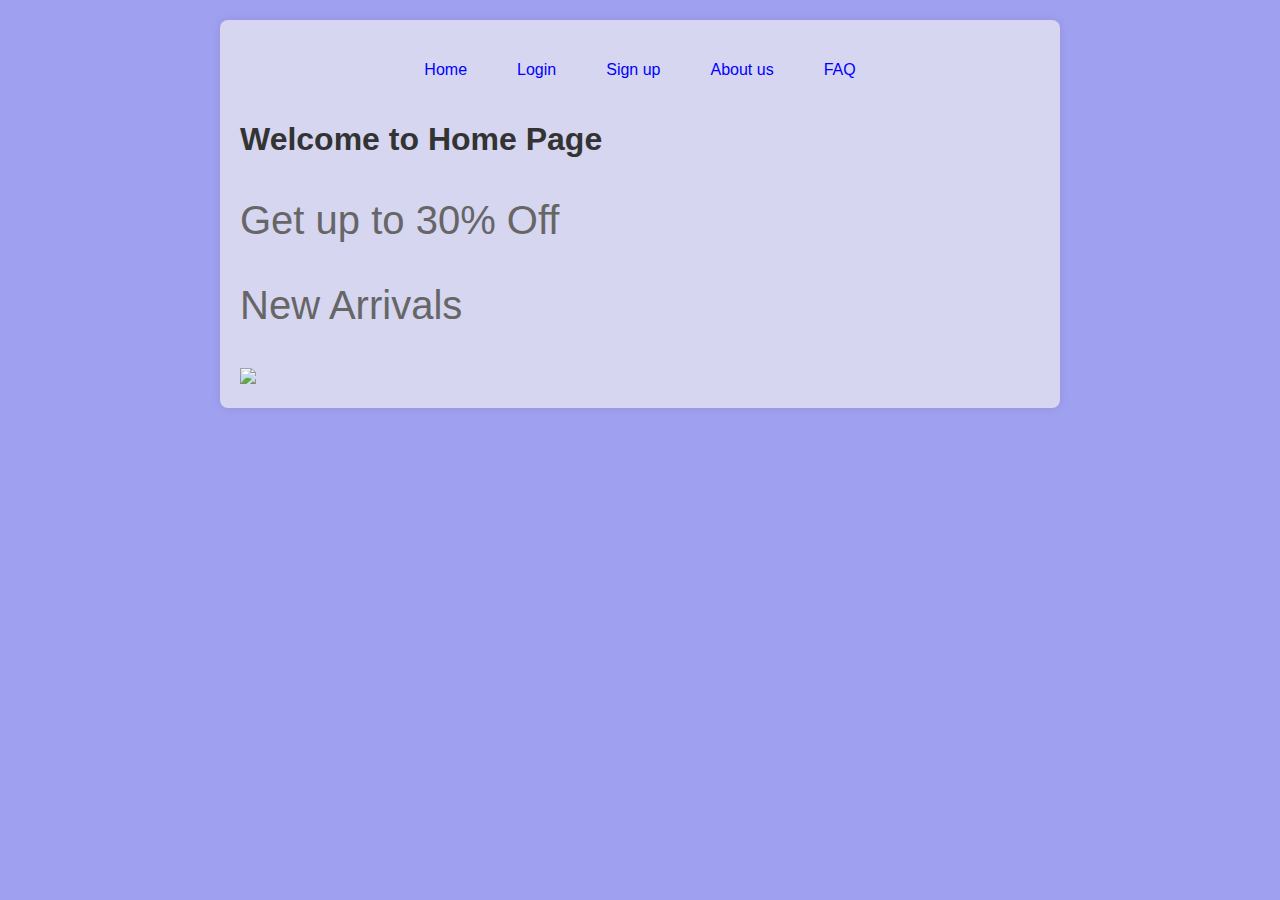
==== index.html @ f2c3ed33 "image update" ====
<!DOCTYPE html>
<html lang="en">
<head>
    <meta charset="UTF-8">
    <meta name="viewport" content="width=device-width, initial-scale=1.0">
    <title>My Home Page</title>
    <style>
        body {
            font-family: Arial, sans-serif;
            margin: 0;
            padding: 0;
            background-color:rgb(160, 160, 241);
        }
        .container {
            max-width: 800px;
            margin: 20px auto;
            padding: 20px;
            background-color: rgb(214, 214, 241);
            border-radius: 8px;
            box-shadow: 0 0 10px rgba(0,0,0,0.1);
            
        }
        h1 {
            color: #333;
        }
        p {
            color: #666;
        }
        .gridbox{
            display: flex;
            
            justify-content: center;
            gap: 40px;
        }
            
        
        .text{
            font-size: 40px;
            padding-bottom: -10lpx;    
        }

        
        .link{
            color: blue;
            padding: 5px;
        }
        .link:hover{
            color: white;
            background-color:rgb(28, 28, 97);
        }

    </style>
</head>
<body>
    <div class="container">
        <div class="gridbox">
        <p class="link">Home</p>
        <p class="link">Login</p>
        <p class="link">Sign up</p>
        <p class="link">About us</p>
        <p class="link">FAQ</p>
        </div>    
        <h1>Welcome to  Home Page</h1>
        
        <p class="text">Get up to 30% Off</p>
        <p class="text">New Arrivals</p>
        <img src="ecommes/image folder/e7bc9ff4-a6e7-460f-83e1-65ca466d60b7.jfif" >
    </div>
</body>
</html>
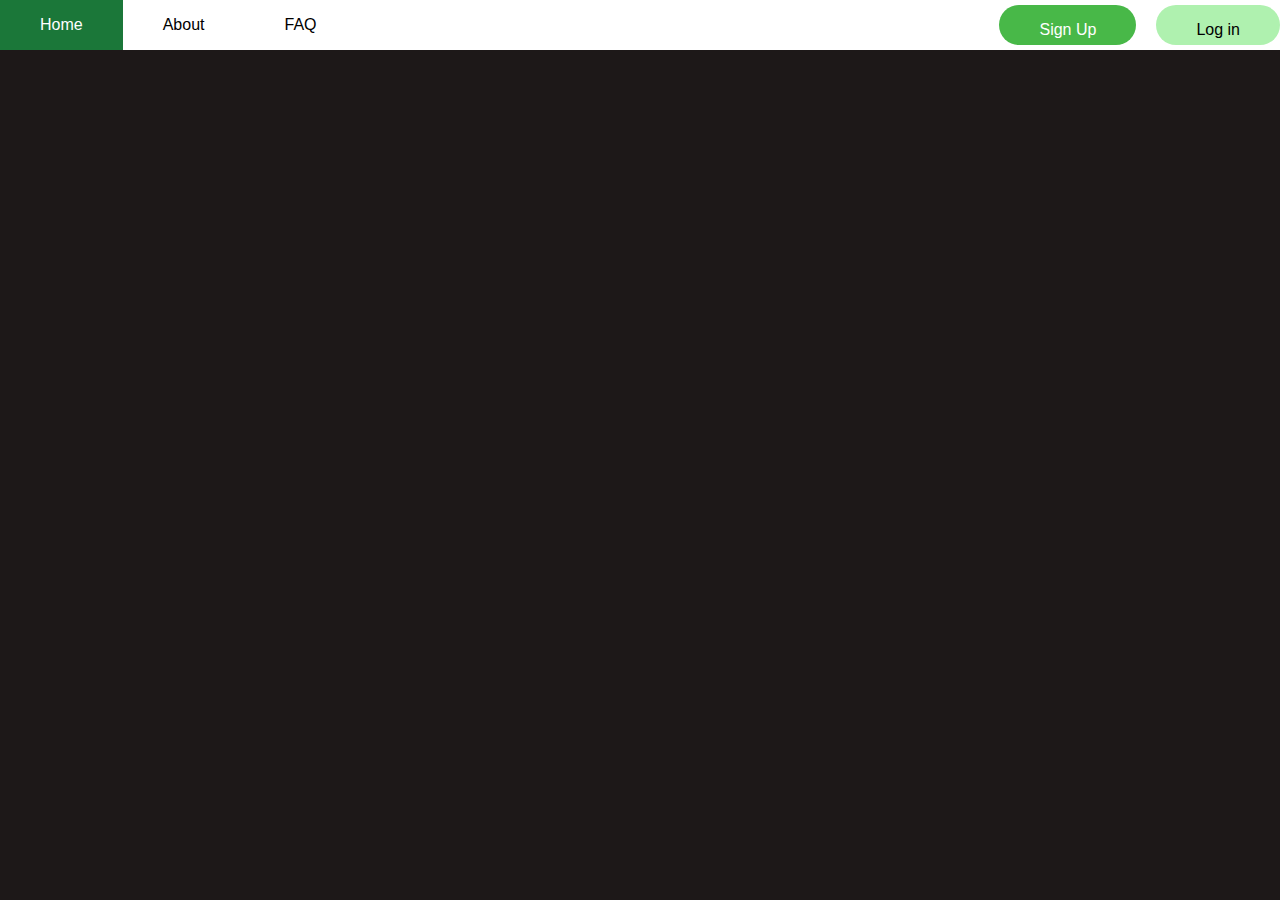
==== commit 6aff9aa7: "new page" ====
--- a/index.html
+++ b/index.html
@@ -1,70 +1,22 @@
 <!DOCTYPE html>
-<html lang="en">
-<head>
-    <meta charset="UTF-8">
-    <meta name="viewport" content="width=device-width, initial-scale=1.0">
-    <title>My Home Page</title>
-    <style>
-        body {
-            font-family: Arial, sans-serif;
-            margin: 0;
-            padding: 0;
-            background-color:rgb(160, 160, 241);
-        }
-        .container {
-            max-width: 800px;
-            margin: 20px auto;
-            padding: 20px;
-            background-color: rgb(214, 214, 241);
-            border-radius: 8px;
-            box-shadow: 0 0 10px rgba(0,0,0,0.1);
-            
-        }
-        h1 {
-            color: #333;
-        }
-        p {
-            color: #666;
-        }
-        .gridbox{
-            display: flex;
-            
-            justify-content: center;
-            gap: 40px;
-        }
-            
-        
-        .text{
-            font-size: 40px;
-            padding-bottom: -10lpx;    
-        }
+<html>
+    <head>
+        <title></title>
+        <link rel="stylesheet"
+        href="./css/style.css">
+    </head>
+    <body>
+        <div class="navbar">
+            <div class="one">
+                <p class="index"><a href="index.html">Home</a></p>
+                <p><a href="about.html">About</a></p>
+                <p><a href="faq.html">FAQ</a></p>
+            </div>
+            <div class="two">
+                <p class="signup"><a href="signup.html">Sign Up</a></p>
+                <p class="login"><a href="login.html">Log in</a></p>
+            </div>
+        </div>
 
-        
-        .link{
-            color: blue;
-            padding: 5px;
-        }
-        .link:hover{
-            color: white;
-            background-color:rgb(28, 28, 97);
-        }
-
-    </style>
-</head>
-<body>
-    <div class="container">
-        <div class="gridbox">
-        <p class="link">Home</p>
-        <p class="link">Login</p>
-        <p class="link">Sign up</p>
-        <p class="link">About us</p>
-        <p class="link">FAQ</p>
-        </div>    
-        <h1>Welcome to  Home Page</h1>
-        
-        <p class="text">Get up to 30% Off</p>
-        <p class="text">New Arrivals</p>
-        <img src="ecommes/image folder/e7bc9ff4-a6e7-460f-83e1-65ca466d60b7.jfif" >
-    </div>
-</body>
+    </body>
 </html>--- a/css/style.css
+++ b/css/style.css
@@ -0,0 +1,120 @@
+/*** The new CSS Reset - version 1.2.0 (last updated 23.7.2021) ***/
+
+/* Remove all the styles of the "User-Agent-Stylesheet", except for the 'display' property */
+*:where(:not(iframe, canvas, img, svg, video):not(svg *)) {
+    all: unset;
+    display: revert;
+  }
+  
+  /* Preferred box-sizing value */
+  *,
+  *::before,
+  *::after {
+    box-sizing: border-box;
+  }
+  
+  /*
+    Remove list styles (bullets/numbers)
+    in case you use it with normalize.css
+  */
+  ol, ul {
+    list-style: none;
+  }
+  
+  /* For images to not be able to exceed their container */
+  img {
+    max-width: 100%;
+  }
+  
+  /* Removes spacing between cells in tables */
+  table {
+    border-collapse: collapse;
+  }
+  
+  /* Revert the 'white-space' property for textarea elements on Safari */
+  textarea {
+    white-space: revert;
+  }
+.navbar{
+    display: flex;
+    background-color: white;
+    justify-content: space-between;
+    font-family:Rubik,sans-serif;
+    text-align: center;
+    padding-top: 0px;
+    padding-bottom: 0px;
+    margin-top: 0px;
+    margin-bottom: 0px;
+    height: 50px;
+
+}
+
+.navbar p{
+  text-align: center;
+  
+  padding-right: 40px;
+  padding-left: 40px;
+  margin-top: 0px;
+  margin-bottom: 0px;
+  padding-top: 16px;
+  padding-bottom: 16px;
+  
+}
+.one{
+    display: flex;
+    justify-content: flex-start;
+    align-self: center;
+    
+    
+    padding-top: 15px;
+    padding-bottom: 15px;
+    margin-top: 0px;
+    margin-bottom: 0px;
+  
+    
+}
+p:hover{
+    color: white;
+    background-color: rgb(27, 119, 57);
+    
+    cursor: pointer;
+    
+}
+.two{
+    display: flex;
+    justify-content: flex-end;
+    
+    margin-bottom: 37px;
+    align-self: center;
+    gap: 20px;
+    height: 4px;
+    
+    }
+.signup{
+    background-color: rgb(72, 184, 72);
+    border-radius: 30px;
+    color: white;
+    padding-right: 10px;
+    padding-left: 10px;
+    padding-top: 16px;
+    padding-bottom: 16px;
+    height: 40px;
+    align-content: center;
+    
+}
+.login{
+    background-color: rgb(175, 241, 175);
+    border-radius: 30px;
+    padding-left: 10px;
+    padding-right: 10px;
+    height: 40px;
+    padding-top: 16px;
+    padding-bottom: 16px;
+    align-content: center;
+    
+    
+}
+ body{
+    background-color: rgb(29, 24, 24);
+}
+
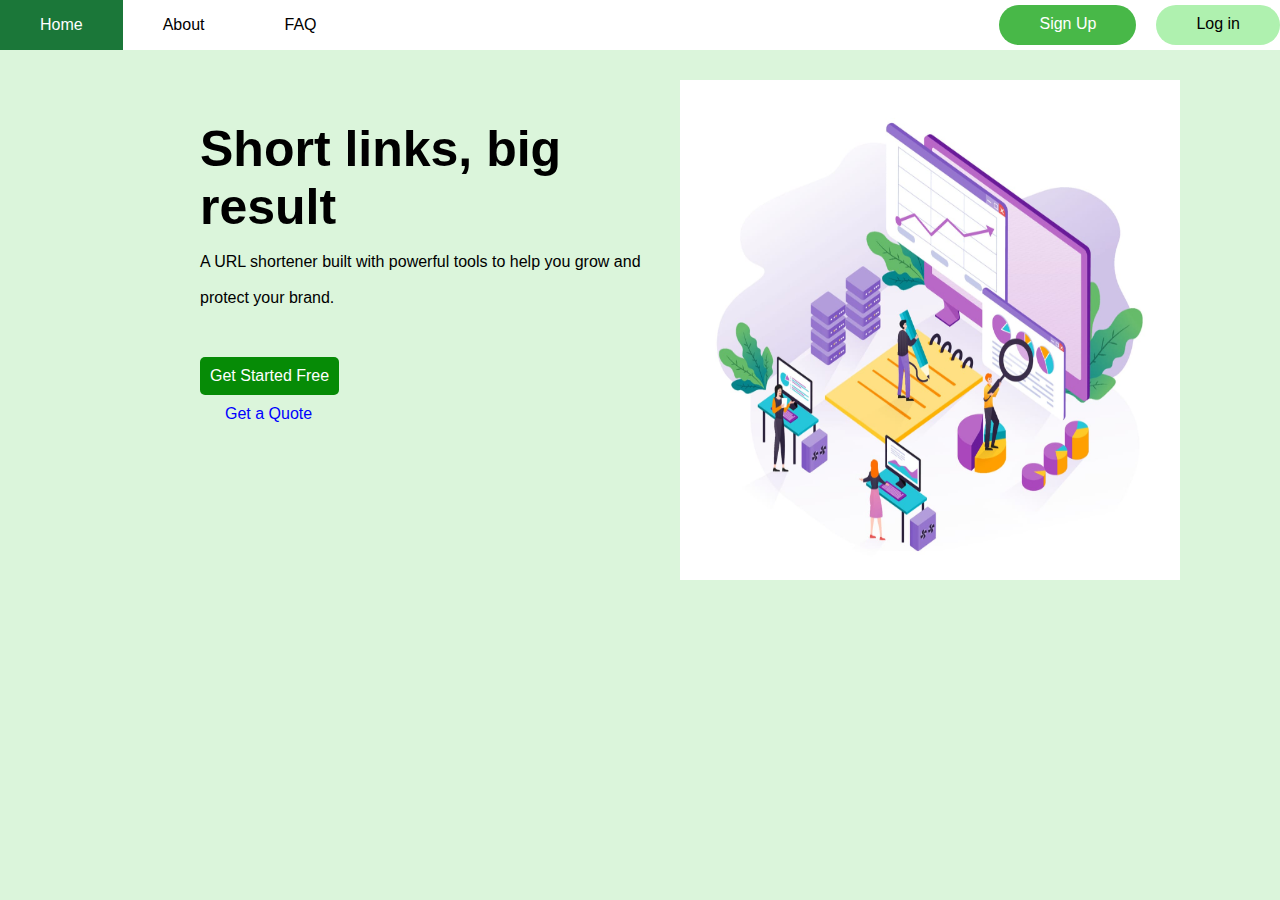
==== commit 3ca629d7: "new changes" ====
--- a/index.html
+++ b/index.html
@@ -12,10 +12,20 @@
                 <p><a href="about.html">About</a></p>
                 <p><a href="faq.html">FAQ</a></p>
             </div>
+            
             <div class="two">
                 <p class="signup"><a href="signup.html">Sign Up</a></p>
                 <p class="login"><a href="login.html">Log in</a></p>
+                
             </div>
+            
+        </div>
+        <img src="./img/image2.jpg" class="homeimg">
+        <div class="header">
+            <h1>Short links, big result</h1>
+            <h3 class="text1">A URL shortener built with powerful tools to help you grow and <br><br>protect your brand.</h3>
+             <input type="button" class="get" value="Get Started Free">
+             <br><a href=" " class="quote">Get a Quote</a>
         </div>
 
     </body>
--- a/css/style.css
+++ b/css/style.css
@@ -94,10 +94,10 @@
     background-color: rgb(72, 184, 72);
     border-radius: 30px;
     color: white;
-    padding-right: 10px;
-    padding-left: 10px;
-    padding-top: 16px;
-    padding-bottom: 16px;
+    
+    
+    padding-top: 10px !important;
+    
     height: 40px;
     align-content: center;
     
@@ -105,16 +105,142 @@
 .login{
     background-color: rgb(175, 241, 175);
     border-radius: 30px;
-    padding-left: 10px;
-    padding-right: 10px;
+    
     height: 40px;
-    padding-top: 16px;
+    padding-top: 10px !important;
     padding-bottom: 16px;
     align-content: center;
-    
-    
 }
  body{
-    background-color: rgb(29, 24, 24);
-}
-
+    background-color:white;
+}
+header, h1{
+  font-size: 50px;
+  font-family: Arial, Helvetica, sans-serif;
+  text-decoration:solid;
+  padding-bottom: 10px;
+  font-weight:bolder;
+}
+header,h2{
+  font-family: Arial, Helvetica, sans-serif;
+}
+.get{
+  background-color:rgb(6, 139, 6);
+  color: white;
+  font-family: Arial, Helvetica, sans-serif;
+  padding: 10px;
+  border-radius: 5px;
+  margin-bottom: 10px;
+  }
+.get:hover{
+  background-color:rgb(16, 63, 16);
+  cursor: pointer;
+}
+.quote{
+  color: blue;
+  cursor: pointer;
+}
+.header{
+  margin-top: 70px;
+  margin-left: 200px;
+}
+.text1{
+  padding-bottom: 50px;
+  padding-top: 7px;
+
+}
+.quote{
+  margin-left:25px ;
+}
+.homeimg{
+  height: 500px;
+  width: 500px;
+  float: right;
+  margin-right: 100px;
+  margin-top: 30px;
+}
+
+
+
+
+
+
+
+body {
+  font-family: Arial, sans-serif;
+  margin: 0;
+  padding: 0;
+  background-color:rgb(219, 245, 219);
+}
+.container {
+  max-width: 400px;
+  margin: 150px auto;
+  padding: 20px;
+  background-color:rgb(250, 253, 250);
+  border-radius: 8px;
+  box-shadow: 0 0 10px rgba(0, 0, 0, 0.1);
+  
+}
+h2 {
+  text-align: center;
+  font-size:x-large;
+}
+input[type="text"], input[type="email"], input[type="password"] {
+  width: 100%;
+  padding: 10px;
+  margin: 8px 0;
+  border: 1px solid #ccc;
+  border-radius: 5px;
+  box-sizing: border-box;
+  
+}
+input[type="submit"] {
+  width: 100%;
+  background-color: #4caf50;
+  color: #fff;
+  padding: 10px;
+  border: none;
+  border-radius: 5px;
+  cursor: pointer;
+  text-align: center;
+}
+input[type="submit"]:hover {
+  background-color: #45a049;
+}
+
+
+
+
+
+
+
+
+body {
+  font-family: Arial, sans-serif;
+  background-color:rgb(219, 245, 219);
+  margin: 0;
+  padding: 0;
+}
+.container {
+  width: 300px;
+  margin: 100px auto;
+  padding: 20px;
+  background-color: #fff;
+  border-radius: 5px;
+  box-shadow: 0 0 10px rgba(0, 0, 0, 0.1);
+}
+input[type="text"],
+input[type="password"],
+input[type="submit"] {
+  width: 100%;
+  margin-bottom: 10px;
+  padding: 10px;
+  border: 1px solid #ccc;
+  border-radius: 3px;
+  box-sizing: border-box;
+}
+input[type="submit"] {
+  background-color: #4caf50;
+  color: #fff;
+  cursor: pointer;
+}